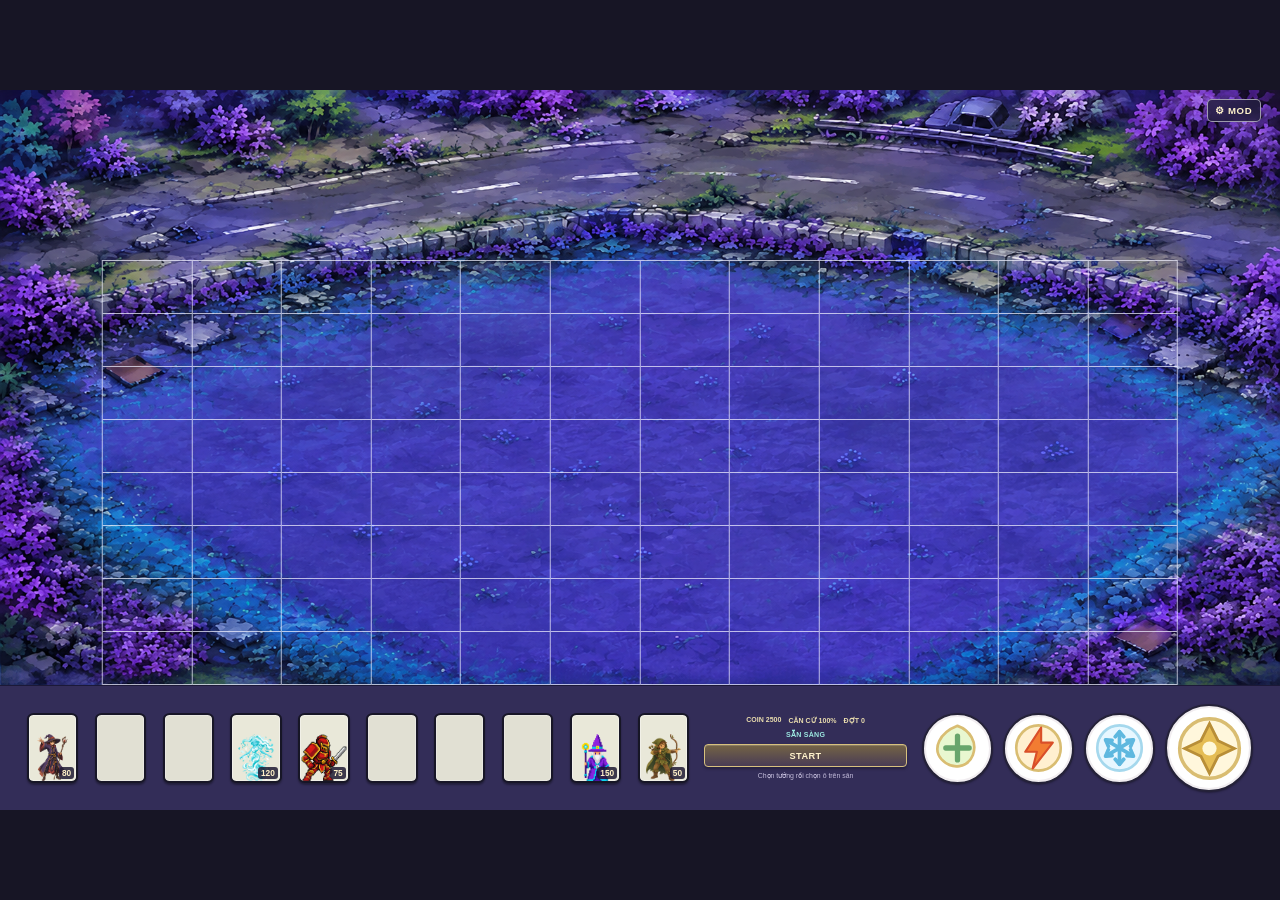
==== index.html @ f4a1e5d3 "V1.0 Ra mắt game dạng thủ thành dành cho mọi người" ====
<!doctype html>
<html lang="vi">
<head>
  <meta charset="utf-8">
  <meta name="viewport" content="width=device-width, initial-scale=1">
  <meta name="theme-color" content="#332d58">
  <title>LAST BLOOM</title>
  <link rel="stylesheet" href="css/style.css">
</head>
<body>
  <main class="game-shell" aria-label="LAST BLOOM">
    <section class="game-screen" id="gameScreen">
      <div class="battlefield-art" aria-hidden="true"></div>
      <button class="mod-toggle" id="modToggle" type="button" aria-haspopup="dialog" aria-controls="modOverlay">⚙ MOD</button>
      <div class="road-zone" id="roadZone" aria-label="Khu vực xuất hiện zombie"></div>
      <div class="battle-zone" id="battleZone" aria-label="Khu vực chiến đấu">
        <div class="battle-grid" id="battleGrid" aria-label="Lưới chiến đấu 12 cột 8 hàng"></div>
        <div class="units-layer" id="unitsLayer" aria-label="Nhân vật trên sân"></div>
      </div>
      <div class="effects-layer" id="effectsLayer" aria-hidden="true"></div>
      <div class="combat-message" id="combatMessage" aria-live="polite"></div>
    </section>
    <div class="mod-overlay" id="modOverlay" hidden>
      <section class="mod-dialog" role="dialog" aria-modal="true" aria-labelledby="modTitle">
        <div class="mod-heading">
          <div><small>LAST BLOOM · CONFIG</small><h1 id="modTitle">MENU MOD</h1></div>
          <button class="mod-close" id="modClose" type="button" aria-label="Đóng menu">×</button>
        </div>
        <form id="modForm">
          <section class="mod-section">
            <h2>TÀI NGUYÊN & CĂN CỨ</h2>
            <div class="mod-fields" id="modGlobalFields"></div>
          </section>
          <section class="mod-section">
            <h2>KỸ NĂNG CHỦ ĐỘNG</h2>
            <div class="mod-skills" id="modSkillFields"></div>
          </section>
          <section class="mod-section">
            <h2>HIỆU ỨNG TƯỚNG / QUÁI</h2>
            <div class="mod-skills" id="modEffectFields"></div>
          </section>
          <p class="mod-error" id="modError" role="alert" aria-live="polite"></p>
          <div class="mod-actions">
            <button class="mod-reset" id="modReset" type="button">MẶC ĐỊNH</button>
            <button class="mod-apply" type="submit">ÁP DỤNG</button>
          </div>
        </form>
      </section>
    </div>
    <div class="mod-overlay" id="upgradeOverlay" hidden>
      <section class="mod-dialog upgrade-dialog" role="dialog" aria-modal="true" aria-labelledby="upgradeTitle">
        <div class="mod-heading">
          <div><small>CHIẾN BINH · NÂNG CẤP</small><h1 id="upgradeTitle">UPGRADE</h1></div>
          <button class="mod-close" id="upgradeClose" type="button" aria-label="Đóng nâng cấp">×</button>
        </div>
        <p id="upgradeCharacter"></p>
        <label class="mod-field" for="upgradeAttribute">Chọn thuộc tính
          <select id="upgradeAttribute">
            <option value="hp">HP +10%</option>
            <option value="atk">ATK +6%</option>
            <option value="def">DEF +8%</option>
            <option value="sa">SA +10%</option>
            <option value="rc">RC +10%</option>
          </select>
        </label>
        <p id="upgradeCost"></p>
        <p class="mod-error" id="upgradeError" role="alert"></p>
        <div class="mod-actions">
          <button class="mod-apply" id="upgradeApply" type="button">UPGRADE</button>
        </div>
      </section>
    </div>

    <footer class="command-bar">
      <div class="unit-tray" id="unitTray" aria-label="Thanh chọn nhân vật"></div>
      <div class="center-controls">
        <div class="resource-line">
          <span id="coinValue">COIN 2500</span>
          <span id="baseValue">CĂN CỨ 100%</span>
          <span id="waveValue">ĐỢT 0</span>
        </div>
        <span class="round-status" id="roundStatus">SẴN SÀNG</span>
        <button class="wave-button" id="waveButton" type="button">START</button>
        <button class="skip-button" id="skipButton" type="button" hidden>SKIP · 30</button>
        <div class="helper-text" id="helperText">Chọn tướng rồi chọn ô trên sân</div>
      </div>
      <div class="skill-tray" id="skillTray" aria-label="Thanh kỹ năng"></div>
    </footer>
  </main>
  <script src="js/config.js"></script>
  <script src="js/game.js"></script>
</body>
</html>
---- css/style.css ----
:root {
  --screen-ratio: 16 / 9;
  --road-height: 28.5%;
  --grid-width: 84.1%;
  --grid-height: 100%;
  --grid-top: 28.5%;
  --grid-columns: 12;
  --grid-rows: 8;
  --ui-height: 17.32%;
  --ui-bg: #332d58;
  --grid-line: rgba(242, 241, 255, .72);
  --panel-slot: #e9e8d9;
}
* { box-sizing: border-box; }
html, body { width: 100%; height: 100%; margin: 0; }
body { display: grid; place-items: center; overflow: hidden; background: #171525; font-family: Georgia, "Times New Roman", serif; }
button { font: inherit; }
.game-shell {
  position: relative; width: min(100vw, calc(100vh * 16 / 9)); aspect-ratio: var(--screen-ratio);
  max-height: 100vh; overflow: hidden; background: #29264c; isolation: isolate;
}
.game-screen { position: absolute; inset: 0 0 var(--ui-height); overflow: hidden; background: #25234a; }
.battlefield-art { position: absolute; inset: 0; background: url("../assets/backgrounds/battlefield.png") center / 100% 100% no-repeat; pointer-events: none; }
.road-zone { position: absolute; inset: 0 0 auto; height: var(--road-height); pointer-events: auto; z-index: 3; }
.battle-zone { position: absolute; inset: var(--grid-top) 0 0; z-index: 2; }
.battle-grid {
  position: absolute; left: 50%; top: 0; width: var(--grid-width); height: var(--grid-height); transform: translateX(-50%);
  display: grid; grid-template-columns: repeat(var(--grid-columns), minmax(0, 1fr));
  grid-template-rows: repeat(var(--grid-rows), minmax(0, 1fr));
  border-top: 1px solid var(--grid-line); border-left: 1px solid var(--grid-line);
}
.grid-cell {
  position: relative; min-width: 0; min-height: 0; padding: 0; border: 0;
  border-right: 1px solid var(--grid-line); border-bottom: 1px solid var(--grid-line);
  background: transparent; cursor: crosshair;
}
.grid-cell:hover { background: rgba(235, 231, 255, .13); }
.grid-cell.valid-cell { background: rgba(147, 225, 198, .12); }
.grid-cell.invalid-cell { cursor: not-allowed; }
.units-layer {
  position: absolute; left: 50%; top: 0; width: var(--grid-width); height: var(--grid-height);
  transform: translateX(-50%); pointer-events: none; z-index: 4;
}
.placed-unit {
  position: absolute; display: block; padding: 0; margin: 0; border: 0; background: transparent;
  transform: translateX(-50%); cursor: pointer; pointer-events: auto; overflow: visible;
}
.placed-unit img { display: block; width: 100%; height: 100%; object-fit: contain; object-position: center bottom; user-select: none; pointer-events: none; }
.unit-health { position: absolute; left: 8%; right: 8%; bottom: 1%; height: 4px; background: rgba(25,22,39,.9); border: 1px solid rgba(15,14,30,.8); }
.unit-health > i { display: block; height: 100%; background: #79d36d; }
.placed-unit.selected-unit { filter: drop-shadow(0 0 5px #fff1a4); }
.enemy {
  position: absolute; transform: translateX(-50%); height: 64%; width: auto; aspect-ratio: 1 / 1;
  display: flex; align-items: flex-end; justify-content: center; pointer-events: none;
}
.enemy img { width: 100%; height: 100%; object-fit: contain; object-position: center bottom; }
.enemy-health { position: absolute; left: 6%; right: 6%; bottom: -5px; height: 4px; background: rgba(25,22,39,.85); }
.enemy-health > i { display: block; height: 100%; background: #d75b64; }
.enemy .unit-effects { top: 2%; }
.effects-layer { position: absolute; inset: 0; z-index: 7; overflow: hidden; pointer-events: none; }
.battle-projectile {
  position: absolute; width: 60px; height: 60px; object-fit: contain;
  filter: drop-shadow(0 0 7px #9fffea99); pointer-events: none; user-select: none;
}
.battle-projectile.ultimate-projectile {
  width: 92px; height: 92px; filter: drop-shadow(0 0 12px #fff3aacc);
}
.skill-impact {
  position: absolute; width: 28px; height: 28px; transform: translate(-50%, -50%);
  border: 2px solid #a7fff0; border-radius: 50%; box-shadow: 0 0 12px #9fffea;
  animation: impact-pulse .6s ease-out forwards;
}
@keyframes impact-pulse { from { opacity: .9; scale: .35; } to { opacity: 0; scale: 1.8; } }
.unit-effects {
  position: absolute; left: 50%; top: 3%; transform: translateX(-50%); z-index: 2;
  padding: 1px 3px; border-radius: 3px; background: #241e39d9; color: #fff0a8;
  font: 700 clamp(6px, .48vw, 8px) Arial, sans-serif; white-space: nowrap;
}
.unit-upgrade {
  position: absolute; z-index: 3; top: 2%; right: 2%; min-width: 22px; padding: 2px 3px;
  border: 1px solid #f5e5a0; border-radius: 4px; background: #302541d9; color: #fff0b0;
  font: 700 clamp(6px, .48vw, 8px) Arial, sans-serif; cursor: pointer; pointer-events: auto;
}
.unit-upgrade:hover { background: #665439; }
.combat-message {
  position: absolute; z-index: 8; left: 50%; top: 31%; transform: translateX(-50%);
  min-width: 22%; max-width: 55%; padding: .45em .9em; border: 1px solid rgba(255,255,255,.34);
  border-radius: 4px; background: rgba(35,29,67,.84); color: #fff4dc; font: 600 clamp(9px, .85vw, 14px) Arial, sans-serif;
  text-align: center; opacity: 0; transition: opacity .18s; pointer-events: none;
}
.combat-message.visible { opacity: 1; }
.command-bar {
  position: absolute; inset: auto 0 0; height: var(--ui-height); display: flex; align-items: center;
  justify-content: space-between; padding: 1.1% 2.1%; background: var(--ui-bg); border-top: 1px solid rgba(14,12,35,.6); z-index: 10;
}
.unit-tray { height: 82%; width: 54%; display: grid; grid-template-columns: repeat(10, minmax(0, 1fr)); gap: 2.5%; align-items: center; }
.unit-card {
  position: relative; display: block; height: 90%; min-width: 0; padding: 0; overflow: hidden;
  border: 2px solid #171626; border-radius: 13% / 8%; background: var(--panel-slot);
  box-shadow: inset 0 0 0 1px rgba(255,255,255,.35), 0 2px 2px rgba(0,0,0,.35); cursor: pointer;
}
.unit-card:disabled { cursor: default; opacity: .96; }
.unit-card img { width: 100%; height: 100%; display: block; object-fit: contain; object-position: center bottom; pointer-events: none; }
.unit-card.active { outline: 3px solid #f1d78b; outline-offset: 1px; }
.unit-cost {
  position: absolute; right: 2px; bottom: 2px; padding: 1px 3px; border-radius: 3px;
  background: rgba(29,25,49,.84); color: #fff1c8; font: 700 clamp(7px, .65vw, 10px) Arial, sans-serif;
}
.center-controls { width: 18%; min-width: 0; display: flex; flex-direction: column; align-items: center; justify-content: center; gap: 5px; color: #f5edcf; }
.resource-line { width: 100%; display: flex; flex-wrap: wrap; justify-content: center; gap: 2px 7px; color: #e9dcae; font: 700 clamp(6px, .55vw, 9px) Arial, sans-serif; white-space: nowrap; }
.round-status { color: #9ce8e1; font: 700 clamp(6px, .55vw, 9px) Arial, sans-serif; letter-spacing: .04em; text-align: center; }
.wave-button {
  width: 92%; padding: .58em .35em; border: 1px solid #d7c17e; border-radius: 4px;
  background: linear-gradient(#756445, #493c55); color: #fff2cb; font: 700 clamp(8px, .72vw, 12px) Arial, sans-serif;
  letter-spacing: .04em; cursor: pointer; box-shadow: inset 0 1px rgba(255,255,255,.16), 0 2px 3px rgba(0,0,0,.28);
}
.wave-button:hover:not(:disabled) { filter: brightness(1.14); }
.wave-button:disabled { opacity: .7; cursor: default; }
.skip-button {
  width: 92%; padding: .48em .35em; border: 1px solid #8ce8de; border-radius: 4px;
  background: linear-gradient(#315c65, #243e56); color: #effff7;
  font: 700 clamp(7px, .66vw, 11px) Arial, sans-serif; letter-spacing: .04em; cursor: pointer;
}
.skip-button:hover { filter: brightness(1.15); }
.skip-button[hidden] { display: none; }
.helper-text { width: 100%; text-align: center; color: #c4bddb; font: clamp(6px, .54vw, 9px) Arial, sans-serif; line-height: 1.2; }
.skill-tray { height: 90%; width: 27%; display: flex; align-items: center; justify-content: space-between; gap: 3%; }
.skill-button {
  position: relative; width: 24%; aspect-ratio: 1; padding: 2%; border-radius: 50%; border: 2px solid #252238;
  background: #fff; box-shadow: inset 0 0 0 2px #f1edf0, 0 1px 2px rgba(0,0,0,.35); overflow: hidden; cursor: pointer;
}
.skill-button img { display: block; width: 100%; height: 100%; object-fit: contain; pointer-events: none; }
.skill-button:last-child { width: 30%; }
.skill-button:disabled { cursor: default; filter: grayscale(.7); opacity: .72; }
.skill-cooldown {
  position: absolute; inset: 0; display: grid; place-items: center; background: rgba(29,26,49,.72);
  color: #fff; font: 700 clamp(9px, 1vw, 15px) Arial, sans-serif; opacity: 0; pointer-events: none;
}
.skill-button.cooling .skill-cooldown { opacity: 1; }
.mod-toggle {
  position: absolute; z-index: 9; top: 1.5%; right: 1.5%; padding: .5em .8em; border: 1px solid rgba(255,255,255,.55);
  border-radius: 5px; background: rgba(37,32,66,.82); color: #fff3cc; font: 700 clamp(8px, .75vw, 12px) Arial, sans-serif;
  letter-spacing: .06em; cursor: pointer; backdrop-filter: blur(4px);
}
.mod-toggle:hover, .mod-close:hover, .mod-reset:hover, .mod-apply:hover { filter: brightness(1.15); }
.mod-overlay[hidden] { display: none; }
.mod-overlay {
  position: absolute; z-index: 20; inset: 0; display: grid; place-items: center; padding: 3%;
  background: rgba(12,10,27,.76); backdrop-filter: blur(5px);
}
.mod-dialog {
  width: min(620px, 94%); max-height: 92%; overflow: auto; padding: clamp(14px, 2.2vw, 26px);
  border: 1px solid rgba(223,216,255,.48); border-radius: 12px; background: linear-gradient(145deg,#39315f,#201b3d);
  color: #f7f3ff; box-shadow: 0 16px 55px rgba(0,0,0,.52); font-family: Arial, sans-serif;
}
.mod-heading { display: flex; align-items: flex-start; justify-content: space-between; gap: 16px; margin-bottom: 15px; }
.mod-heading small { color: #9ce8e1; font-size: 9px; font-weight: 700; letter-spacing: .18em; }
.mod-heading h1 { margin: 4px 0 0; font-size: clamp(18px, 2vw, 24px); letter-spacing: .09em; }
.mod-close { width: 32px; height: 32px; padding: 0; border: 1px solid #ffffff44; border-radius: 50%; background: #ffffff10; color: white; font-size: 23px; cursor: pointer; }
.mod-section { margin: 12px 0 17px; }
.mod-section h2 { margin: 0 0 9px; color: #e5d79f; font-size: 10px; letter-spacing: .12em; }
.mod-fields { display: grid; grid-template-columns: repeat(2, minmax(0, 1fr)); gap: 9px; }
.mod-field { min-width: 0; display: grid; gap: 5px; color: #d3cde5; font-size: 10px; }
.mod-field input { width: 100%; min-width: 0; padding: 8px; border: 1px solid #ffffff36; border-radius: 5px; outline: none; background: #17142c; color: #fff; font: 600 13px Arial, sans-serif; }
.mod-field select { width: 100%; min-width: 0; padding: 8px; border: 1px solid #ffffff36; border-radius: 5px; outline: none; background: #17142c; color: #fff; font: 600 13px Arial, sans-serif; }
.mod-field input:focus { border-color: #7de1db; box-shadow: 0 0 0 2px #7de1db33; }
.mod-field select:focus { border-color: #7de1db; box-shadow: 0 0 0 2px #7de1db33; }
.mod-skills { display: grid; gap: 8px; }
.mod-skill-row { padding: 9px; border: 1px solid #ffffff20; border-radius: 7px; background: #ffffff08; }
.mod-skill-row h3 { margin: 0 0 8px; color: #c4f1ed; font-size: 11px; }
.mod-skill-fields { display: grid; grid-template-columns: repeat(3, minmax(0, 1fr)); gap: 8px; }
.mod-effect-fields { display: grid; grid-template-columns: repeat(4, minmax(0, 1fr)); gap: 8px; }
.mod-error { min-height: 1.2em; margin: 8px 0; color: #ff9a9f; font-size: 11px; }
.mod-actions { display: flex; justify-content: flex-end; gap: 8px; }
.mod-reset, .mod-apply { padding: 9px 13px; border: 1px solid #ffffff40; border-radius: 5px; font: 700 10px Arial, sans-serif; letter-spacing: .06em; cursor: pointer; }
.mod-reset { background: #ffffff12; color: #f1eaff; }
.mod-apply { border-color: transparent; background: linear-gradient(90deg,#c7b1ff,#74e2db); color: #201b3d; }
.upgrade-dialog { width: min(440px, 94%); }
.upgrade-dialog > p { color: #d3cde5; font: 12px Arial, sans-serif; }
@media (max-aspect-ratio: 16/9) { .game-shell { width: 100vw; } }
@media (max-width: 520px) {
  .mod-dialog { width: 100%; max-height: 96%; }
  .mod-fields { grid-template-columns: 1fr; }
  .mod-skill-fields { grid-template-columns: repeat(2, minmax(0, 1fr)); }
  .mod-effect-fields { grid-template-columns: repeat(2, minmax(0, 1fr)); }
}
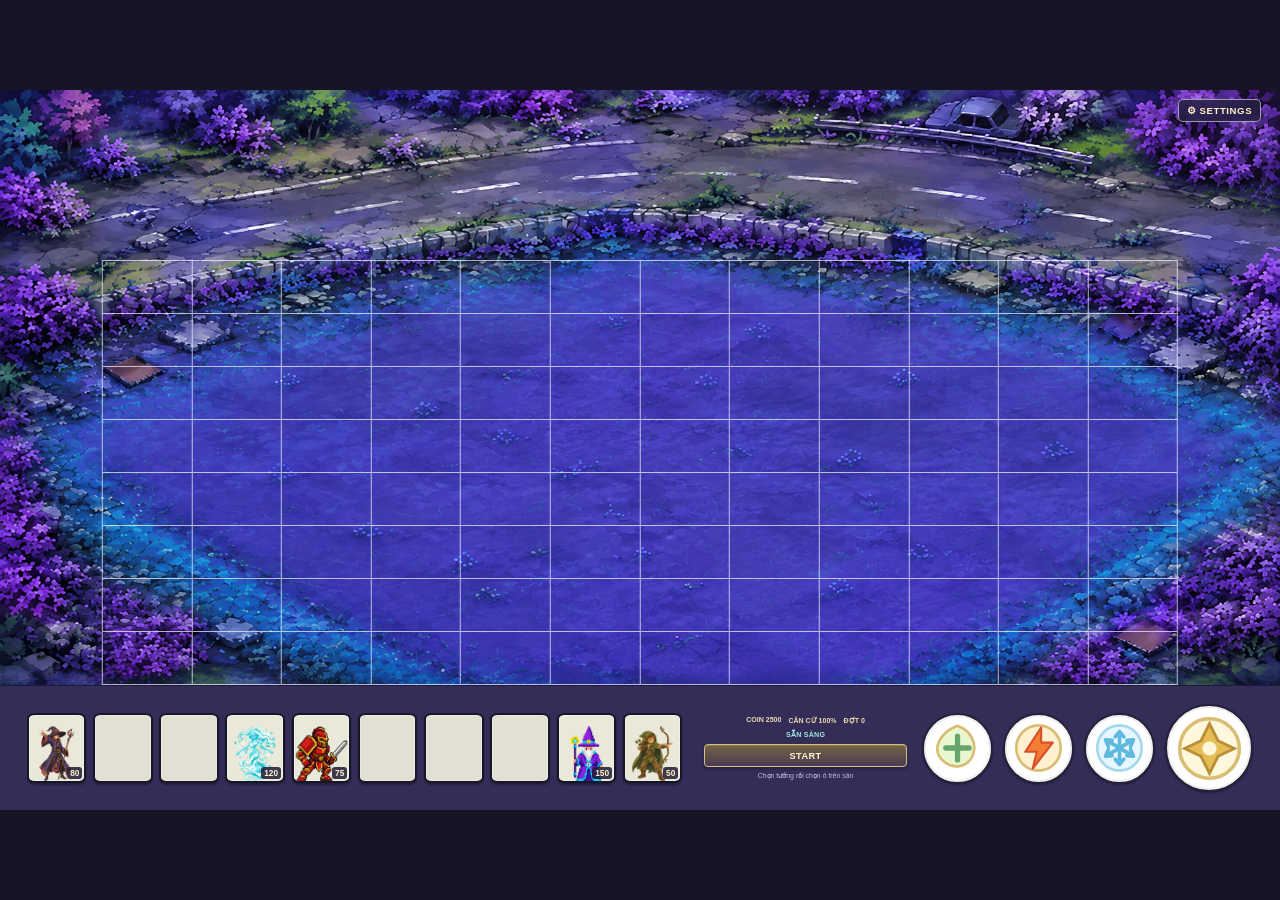
==== commit da770c71: "Update V1.5 sửa lỗi và thêm cơ chế mới" ====
--- a/index.html
+++ b/index.html
@@ -11,7 +11,7 @@
   <main class="game-shell" aria-label="LAST BLOOM">
     <section class="game-screen" id="gameScreen">
       <div class="battlefield-art" aria-hidden="true"></div>
-      <button class="mod-toggle" id="modToggle" type="button" aria-haspopup="dialog" aria-controls="modOverlay">⚙ MOD</button>
+      <button class="mod-toggle" id="modToggle" type="button" aria-haspopup="dialog" aria-controls="modOverlay">⚙ SETTINGS</button>
       <div class="road-zone" id="roadZone" aria-label="Khu vực xuất hiện zombie"></div>
       <div class="battle-zone" id="battleZone" aria-label="Khu vực chiến đấu">
         <div class="battle-grid" id="battleGrid" aria-label="Lưới chiến đấu 12 cột 8 hàng"></div>
@@ -21,30 +21,86 @@
       <div class="combat-message" id="combatMessage" aria-live="polite"></div>
     </section>
     <div class="mod-overlay" id="modOverlay" hidden>
-      <section class="mod-dialog" role="dialog" aria-modal="true" aria-labelledby="modTitle">
+      <section class="mod-dialog settings-dialog" role="dialog" aria-modal="true" aria-labelledby="modTitle">
         <div class="mod-heading">
-          <div><small>LAST BLOOM · CONFIG</small><h1 id="modTitle">MENU MOD</h1></div>
+          <div><small>LAST BLOOM · SETTINGS</small><h1 id="modTitle">MENU SETTINGS</h1></div>
           <button class="mod-close" id="modClose" type="button" aria-label="Đóng menu">×</button>
         </div>
-        <form id="modForm">
-          <section class="mod-section">
-            <h2>TÀI NGUYÊN & CĂN CỨ</h2>
-            <div class="mod-fields" id="modGlobalFields"></div>
-          </section>
-          <section class="mod-section">
-            <h2>KỸ NĂNG CHỦ ĐỘNG</h2>
-            <div class="mod-skills" id="modSkillFields"></div>
-          </section>
-          <section class="mod-section">
-            <h2>HIỆU ỨNG TƯỚNG / QUÁI</h2>
-            <div class="mod-skills" id="modEffectFields"></div>
-          </section>
-          <p class="mod-error" id="modError" role="alert" aria-live="polite"></p>
-          <div class="mod-actions">
-            <button class="mod-reset" id="modReset" type="button">MẶC ĐỊNH</button>
-            <button class="mod-apply" type="submit">ÁP DỤNG</button>
+        <nav class="settings-nav" aria-label="Danh mục cài đặt">
+          <button type="button" data-settings-tab="characters">CHARACTER MANAGEMENT</button>
+          <button type="button" data-settings-tab="monsters">MONSTER MANAGEMENT</button>
+          <button type="button" data-settings-tab="skills">SKILL MANAGEMENT</button>
+          <button type="button" data-settings-tab="mods">MOD MANAGEMENT</button>
+          <button type="button" data-settings-tab="game">GAME SETTINGS</button>
+        </nav>
+        <section class="settings-page" id="entityManagementPanel" hidden>
+          <div class="management-toolbar">
+            <div>
+              <h2 id="managementTitle"></h2>
+              <p id="managementDescription"></p>
+            </div>
+            <button class="mod-reset" id="managementRestoreDefaults" type="button">KHÔI PHỤC MẶC ĐỊNH</button>
+            <button class="mod-apply" id="managementAdd" type="button">THÊM MỚI</button>
           </div>
-        </form>
+          <p class="management-notice" id="managementNotice" role="status" aria-live="polite"></p>
+          <p class="mod-error" id="managementError" role="alert" aria-live="polite"></p>
+          <div class="management-list" id="managementList"></div>
+          <form id="managementEditor" hidden>
+            <div class="management-fields" id="managementFields"></div>
+            <p class="mod-error" id="managementFormError" role="alert" aria-live="polite"></p>
+            <div class="mod-actions">
+              <button class="mod-reset" id="managementCancel" type="button">HỦY</button>
+              <button class="mod-apply" type="submit">LƯU</button>
+            </div>
+          </form>
+          <div class="mod-actions management-apply-row" id="managementApplyRow" hidden>
+            <button class="mod-apply" id="applySavedData" type="button">ÁP DỤNG CHO TRẬN MỚI</button>
+          </div>
+        </section>
+        <section class="settings-page" id="modManagementPanel" hidden>
+          <div class="management-toolbar">
+            <div>
+              <h2>MOD MANAGEMENT</h2>
+              <p>Mod đã cài được lưu riêng; các mod đang bật áp dụng theo thứ tự trong danh sách.</p>
+            </div>
+            <button class="mod-apply" id="modAdd" type="button">THÊM MOD</button>
+          </div>
+          <p class="management-notice" id="modManagementNotice" role="status" aria-live="polite"></p>
+          <p class="mod-error" id="modManagementError" role="alert" aria-live="polite"></p>
+          <div class="management-list" id="modManagementList"></div>
+          <form id="modEditor" hidden>
+            <div class="management-fields" id="modFields"></div>
+            <p class="mod-error" id="modFormError" role="alert" aria-live="polite"></p>
+            <div class="mod-actions">
+              <button class="mod-reset" id="modCancel" type="button">HỦY</button>
+              <button class="mod-apply" type="submit">LƯU MOD</button>
+            </div>
+          </form>
+          <div class="mod-actions management-apply-row" id="modApplyRow" hidden>
+            <button class="mod-apply" id="applyMods" type="button">ÁP DỤNG MOD CHO TRẬN MỚI</button>
+          </div>
+        </section>
+        <section class="settings-page" id="gameSettingsPanel" hidden>
+          <form id="modForm">
+            <section class="mod-section">
+              <h2>TÀI NGUYÊN & CĂN CỨ</h2>
+              <div class="mod-fields" id="modGlobalFields"></div>
+            </section>
+            <section class="mod-section">
+              <h2>KỸ NĂNG CHỦ ĐỘNG</h2>
+              <div class="mod-skills" id="modSkillFields"></div>
+            </section>
+            <section class="mod-section">
+              <h2>HIỆU ỨNG TƯỚNG / QUÁI</h2>
+              <div class="mod-skills" id="modEffectFields"></div>
+            </section>
+            <p class="mod-error" id="modError" role="alert" aria-live="polite"></p>
+            <div class="mod-actions">
+              <button class="mod-reset" id="modReset" type="button">MẶC ĐỊNH</button>
+              <button class="mod-apply" type="submit">ÁP DỤNG</button>
+            </div>
+          </form>
+        </section>
       </section>
     </div>
     <div class="mod-overlay" id="upgradeOverlay" hidden>
@@ -88,6 +144,7 @@
     </footer>
   </main>
   <script src="js/config.js"></script>
+  <script src="js/management.js"></script>
   <script src="js/game.js"></script>
 </body>
 </html>
--- a/css/style.css
+++ b/css/style.css
@@ -93,9 +93,9 @@
   position: absolute; inset: auto 0 0; height: var(--ui-height); display: flex; align-items: center;
   justify-content: space-between; padding: 1.1% 2.1%; background: var(--ui-bg); border-top: 1px solid rgba(14,12,35,.6); z-index: 10;
 }
-.unit-tray { height: 82%; width: 54%; display: grid; grid-template-columns: repeat(10, minmax(0, 1fr)); gap: 2.5%; align-items: center; }
+.unit-tray { height: 82%; width: 54%; display: flex; gap: 1%; align-items: center; overflow-x: auto; scrollbar-width: thin; }
 .unit-card {
-  position: relative; display: block; height: 90%; min-width: 0; padding: 0; overflow: hidden;
+  position: relative; display: block; flex: 0 0 9%; height: 90%; min-width: 30px; padding: 0; overflow: hidden;
   border: 2px solid #171626; border-radius: 13% / 8%; background: var(--panel-slot);
   box-shadow: inset 0 0 0 1px rgba(255,255,255,.35), 0 2px 2px rgba(0,0,0,.35); cursor: pointer;
 }
@@ -177,10 +177,50 @@
 .mod-apply { border-color: transparent; background: linear-gradient(90deg,#c7b1ff,#74e2db); color: #201b3d; }
 .upgrade-dialog { width: min(440px, 94%); }
 .upgrade-dialog > p { color: #d3cde5; font: 12px Arial, sans-serif; }
+.settings-dialog { width: min(920px, 96%); }
+.settings-nav { display: flex; flex-wrap: wrap; gap: 6px; margin: 0 0 16px; }
+.settings-nav button {
+  flex: 1 1 145px; padding: 9px 8px; border: 1px solid #ffffff30; border-radius: 5px;
+  background: #ffffff0d; color: #d3cde5; font: 700 9px Arial, sans-serif; letter-spacing: .04em; cursor: pointer;
+}
+.settings-nav button.active { border-color: #7de1db; background: #7de1db22; color: #c4f1ed; }
+.settings-page[hidden] { display: none; }
+.management-toolbar { display: flex; align-items: center; justify-content: space-between; gap: 12px; margin: 8px 0; }
+.management-toolbar h2 { margin: 0 0 5px; color: #e5d79f; font-size: 12px; letter-spacing: .08em; }
+.management-toolbar p { margin: 0; color: #c4bddb; font: 11px/1.4 Arial, sans-serif; }
+.management-notice { min-height: 1.2em; color: #9ce8e1; font: 11px Arial, sans-serif; }
+.management-list { display: grid; gap: 7px; max-height: 48vh; overflow: auto; }
+.management-row {
+  display: flex; align-items: center; justify-content: space-between; gap: 12px; padding: 9px;
+  border: 1px solid #ffffff20; border-radius: 7px; background: #ffffff08;
+}
+.management-row-summary { min-width: 0; display: grid; gap: 4px; color: #c4bddb; font: 10px Arial, sans-serif; }
+.management-row-summary strong { color: #f7f3ff; font-size: 12px; }
+.management-row-summary p { margin: 0; overflow-wrap: anywhere; }
+.management-row-actions { display: flex; flex-wrap: wrap; align-items: center; justify-content: flex-end; gap: 6px; }
+.management-row-actions button { min-width: 48px; }
+.management-delete {
+  padding: 9px 13px; border: 1px solid #c57d82; border-radius: 5px; background: #7e363e55;
+  color: #ffc2c4; font: 700 10px Arial, sans-serif; letter-spacing: .04em; cursor: pointer;
+}
+.management-fields { display: grid; grid-template-columns: repeat(3, minmax(0, 1fr)); gap: 9px; }
+.management-skills { grid-column: 1 / -1; display: flex; flex-wrap: wrap; gap: 8px 14px; margin: 0; border: 1px solid #ffffff24; border-radius: 6px; }
+.management-skills legend { color: #d3cde5; font: 10px Arial, sans-serif; }
+.management-check { display: inline-flex; align-items: center; gap: 5px; color: #d3cde5; font: 10px Arial, sans-serif; }
+.management-check input { accent-color: #7de1db; }
+.management-json-label { grid-column: 1 / -1; }
+.management-json {
+  width: 100%; min-height: 180px; padding: 10px; resize: vertical; border: 1px solid #ffffff36;
+  border-radius: 5px; background: #17142c; color: #fff; font: 12px/1.45 Consolas, monospace;
+}
+.management-json-help { grid-column: 1 / -1; margin: -4px 0 8px; color: #c4bddb; font: 10px/1.4 Arial, sans-serif; }
+.management-apply-row { margin-top: 12px; }
 @media (max-aspect-ratio: 16/9) { .game-shell { width: 100vw; } }
 @media (max-width: 520px) {
   .mod-dialog { width: 100%; max-height: 96%; }
   .mod-fields { grid-template-columns: 1fr; }
   .mod-skill-fields { grid-template-columns: repeat(2, minmax(0, 1fr)); }
   .mod-effect-fields { grid-template-columns: repeat(2, minmax(0, 1fr)); }
-}
+  .management-fields { grid-template-columns: repeat(2, minmax(0, 1fr)); }
+  .management-row { align-items: flex-start; flex-direction: column; }
+}
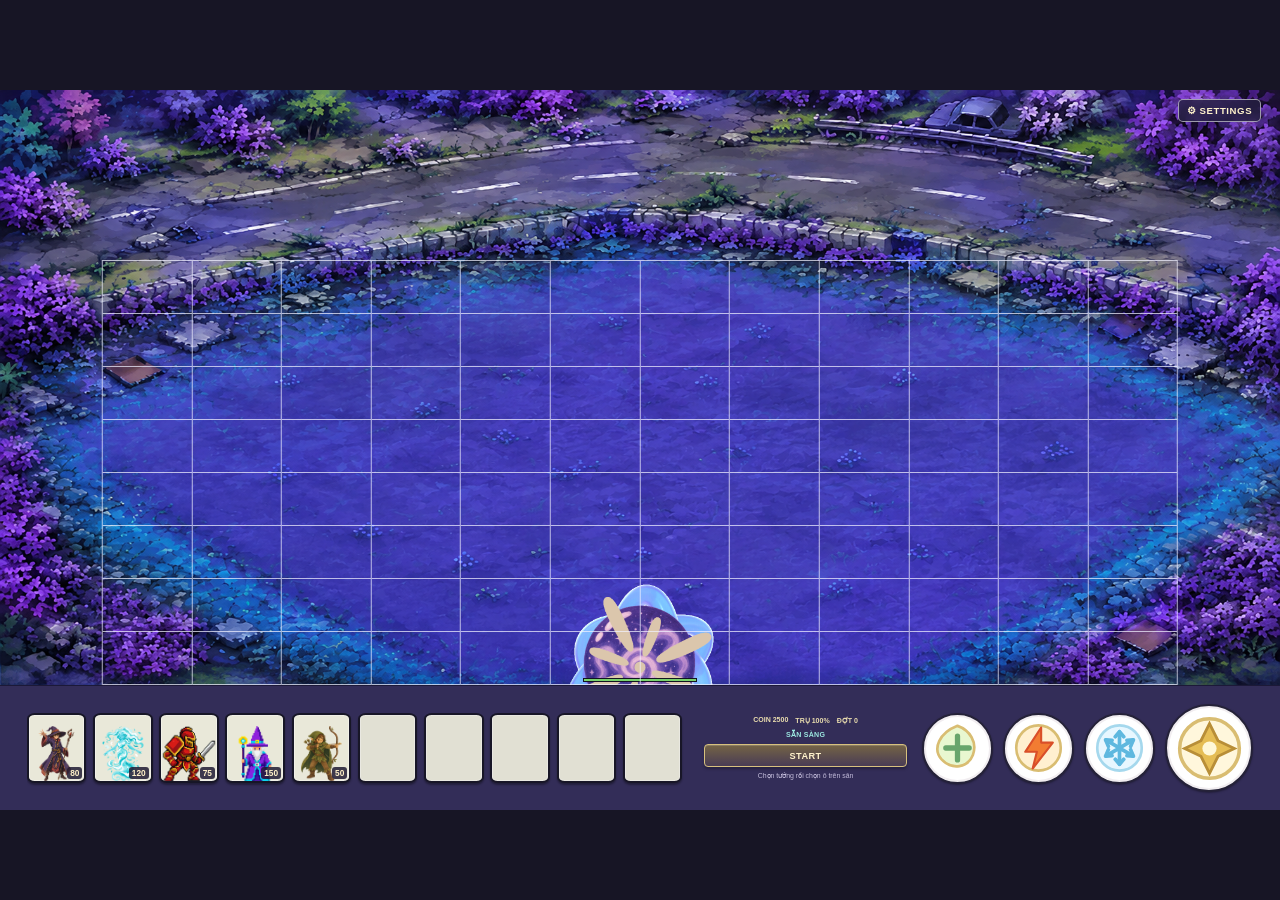
==== commit b3bd240d: "Update for V1_1.5.2 Nâng cấp và bổ sung một số phần chơi, yêu, sửa nhiều lỗi không nhỏ." ====
--- a/index.html
+++ b/index.html
@@ -14,6 +14,10 @@
       <button class="mod-toggle" id="modToggle" type="button" aria-haspopup="dialog" aria-controls="modOverlay">⚙ SETTINGS</button>
       <div class="road-zone" id="roadZone" aria-label="Khu vực xuất hiện zombie"></div>
       <div class="battle-zone" id="battleZone" aria-label="Khu vực chiến đấu">
+        <div class="base-tower" id="baseTower" role="img" aria-label="Trụ phe người">
+          <img src="assets/town/hometown.gif" alt="Trụ phe người">
+          <span class="tower-health" aria-hidden="true"><i id="towerHealth"></i></span>
+        </div>
         <div class="battle-grid" id="battleGrid" aria-label="Lưới chiến đấu 12 cột 8 hàng"></div>
         <div class="units-layer" id="unitsLayer" aria-label="Nhân vật trên sân"></div>
       </div>
@@ -83,7 +87,7 @@
         <section class="settings-page" id="gameSettingsPanel" hidden>
           <form id="modForm">
             <section class="mod-section">
-              <h2>TÀI NGUYÊN & CĂN CỨ</h2>
+              <h2>TÀI NGUYÊN & TRỤ PHE NGƯỜI</h2>
               <div class="mod-fields" id="modGlobalFields"></div>
             </section>
             <section class="mod-section">
@@ -100,6 +104,16 @@
               <button class="mod-apply" type="submit">ÁP DỤNG</button>
             </div>
           </form>
+          <section class="mod-section" aria-labelledby="idleAnimationTitle">
+            <h2 id="idleAnimationTitle">HIỆU ỨNG NHÂN VẬT</h2>
+            <label class="mod-field animation-frequency" for="idleAnimationFrequency">
+              <span>Nhịp nhấp nhô: <output id="idleAnimationFrequencyValue" for="idleAnimationFrequency">2</output> lần/giây</span>
+              <input id="idleAnimationFrequency" type="range" min="0.3" max="3" step="0.1" value="2">
+            </label>
+            <p class="animation-setting-help" id="idleAnimationStatus" role="status" aria-live="polite">
+              Áp dụng cho tướng và quái; thay đổi được lưu tự động.
+            </p>
+          </section>
         </section>
       </section>
     </div>
@@ -132,7 +146,7 @@
       <div class="center-controls">
         <div class="resource-line">
           <span id="coinValue">COIN 2500</span>
-          <span id="baseValue">CĂN CỨ 100%</span>
+          <span id="baseValue">TRỤ 100%</span>
           <span id="waveValue">ĐỢT 0</span>
         </div>
         <span class="round-status" id="roundStatus">SẴN SÀNG</span>
--- a/css/style.css
+++ b/css/style.css
@@ -25,10 +25,21 @@
 .battle-zone { position: absolute; inset: var(--grid-top) 0 0; z-index: 2; }
 .battle-grid {
   position: absolute; left: 50%; top: 0; width: var(--grid-width); height: var(--grid-height); transform: translateX(-50%);
-  display: grid; grid-template-columns: repeat(var(--grid-columns), minmax(0, 1fr));
+  z-index: 2; display: grid; grid-template-columns: repeat(var(--grid-columns), minmax(0, 1fr));
   grid-template-rows: repeat(var(--grid-rows), minmax(0, 1fr));
   border-top: 1px solid var(--grid-line); border-left: 1px solid var(--grid-line);
 }
+.base-tower {
+  position: absolute; z-index: 1; left: var(--tower-left); top: var(--tower-top);
+  width: var(--tower-width); height: var(--tower-height); display: grid; place-items: end center;
+  pointer-events: none; overflow: hidden;
+}
+.base-tower > img { display: block; width: 100%; height: 100%; object-fit: contain; object-position: center bottom; }
+.tower-health {
+  position: absolute; z-index: 2; left: 18%; right: 18%; bottom: 3%; height: 4px;
+  border: 1px solid rgba(15,14,30,.8); background: rgba(25,22,39,.9);
+}
+.tower-health > i { display: block; width: 100%; height: 100%; background: #79d36d; }
 .grid-cell {
   position: relative; min-width: 0; min-height: 0; padding: 0; border: 0;
   border-right: 1px solid var(--grid-line); border-bottom: 1px solid var(--grid-line);
@@ -45,7 +56,10 @@
   position: absolute; display: block; padding: 0; margin: 0; border: 0; background: transparent;
   transform: translateX(-50%); cursor: pointer; pointer-events: auto; overflow: visible;
 }
-.placed-unit img { display: block; width: 100%; height: 100%; object-fit: contain; object-position: center bottom; user-select: none; pointer-events: none; }
+.placed-unit img {
+  display: block; width: 100%; height: 100%; object-fit: contain; object-position: center bottom;
+  user-select: none; pointer-events: none; animation: idle-bob var(--idle-bob-duration, 500ms) ease-in-out infinite;
+}
 .unit-health { position: absolute; left: 8%; right: 8%; bottom: 1%; height: 4px; background: rgba(25,22,39,.9); border: 1px solid rgba(15,14,30,.8); }
 .unit-health > i { display: block; height: 100%; background: #79d36d; }
 .placed-unit.selected-unit { filter: drop-shadow(0 0 5px #fff1a4); }
@@ -53,7 +67,10 @@
   position: absolute; transform: translateX(-50%); height: 64%; width: auto; aspect-ratio: 1 / 1;
   display: flex; align-items: flex-end; justify-content: center; pointer-events: none;
 }
-.enemy img { width: 100%; height: 100%; object-fit: contain; object-position: center bottom; }
+.enemy img {
+  width: 100%; height: 100%; object-fit: contain; object-position: center bottom;
+  animation: idle-bob var(--idle-bob-duration, 500ms) ease-in-out infinite;
+}
 .enemy-health { position: absolute; left: 6%; right: 6%; bottom: -5px; height: 4px; background: rgba(25,22,39,.85); }
 .enemy-health > i { display: block; height: 100%; background: #d75b64; }
 .enemy .unit-effects { top: 2%; }
@@ -71,6 +88,12 @@
   animation: impact-pulse .6s ease-out forwards;
 }
 @keyframes impact-pulse { from { opacity: .9; scale: .35; } to { opacity: 0; scale: 1.8; } }
+@keyframes idle-bob {
+  0%, 100% { transform: translateY(0) rotate(0); }
+  25% { transform: translateY(-3px) rotate(-1deg); }
+  50% { transform: translateY(-6px) rotate(0); }
+  75% { transform: translateY(-3px) rotate(1deg); }
+}
 .unit-effects {
   position: absolute; left: 50%; top: 3%; transform: translateX(-50%); z-index: 2;
   padding: 1px 3px; border-radius: 3px; background: #241e39d9; color: #fff0a8;
@@ -165,6 +188,9 @@
 .mod-field select { width: 100%; min-width: 0; padding: 8px; border: 1px solid #ffffff36; border-radius: 5px; outline: none; background: #17142c; color: #fff; font: 600 13px Arial, sans-serif; }
 .mod-field input:focus { border-color: #7de1db; box-shadow: 0 0 0 2px #7de1db33; }
 .mod-field select:focus { border-color: #7de1db; box-shadow: 0 0 0 2px #7de1db33; }
+.animation-frequency input[type="range"] { padding: 0; accent-color: #7de1db; cursor: pointer; }
+.animation-frequency output { color: #9ce8e1; font-weight: 700; }
+.animation-setting-help { margin: 7px 0 0; color: #c4bddb; font: 10px/1.4 Arial, sans-serif; }
 .mod-skills { display: grid; gap: 8px; }
 .mod-skill-row { padding: 9px; border: 1px solid #ffffff20; border-radius: 7px; background: #ffffff08; }
 .mod-skill-row h3 { margin: 0 0 8px; color: #c4f1ed; font-size: 11px; }
@@ -224,3 +250,6 @@
   .management-fields { grid-template-columns: repeat(2, minmax(0, 1fr)); }
   .management-row { align-items: flex-start; flex-direction: column; }
 }
+@media (prefers-reduced-motion: reduce) {
+  .placed-unit img, .enemy img { animation: none; }
+}
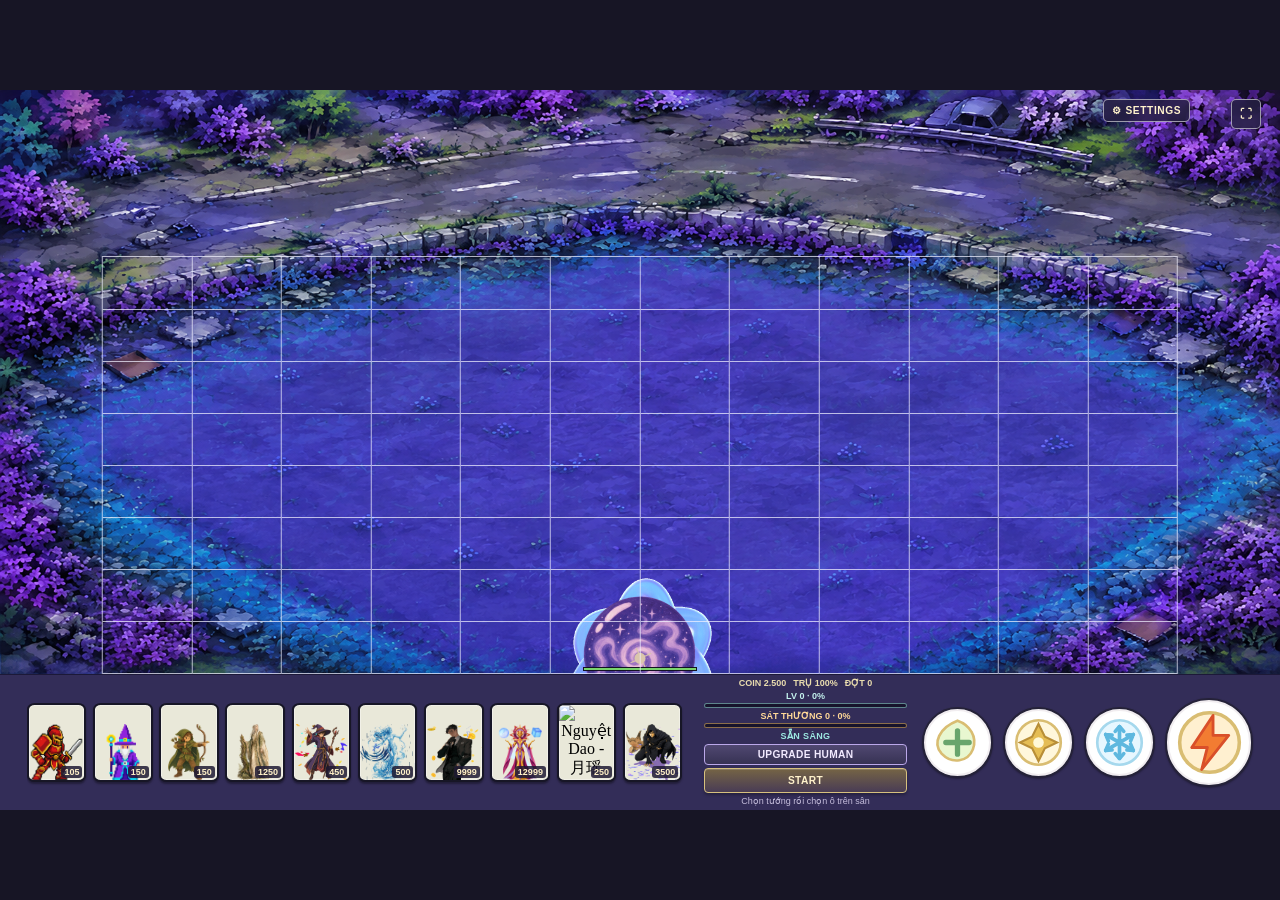
==== commit d385f9f0: "update" ====
--- a/index.html
+++ b/index.html
@@ -12,6 +12,8 @@
     <section class="game-screen" id="gameScreen">
       <div class="battlefield-art" aria-hidden="true"></div>
       <button class="mod-toggle" id="modToggle" type="button" aria-haspopup="dialog" aria-controls="modOverlay">⚙ SETTINGS</button>
+      <button class="fullscreen-toggle" id="fullscreenToggle" type="button"
+        aria-label="Bật toàn màn hình" title="Bật toàn màn hình">⛶</button>
       <div class="road-zone" id="roadZone" aria-label="Khu vực xuất hiện zombie"></div>
       <div class="battle-zone" id="battleZone" aria-label="Khu vực chiến đấu">
         <div class="base-tower" id="baseTower" role="img" aria-label="Trụ phe người">
@@ -114,6 +116,16 @@
               Áp dụng cho tướng và quái; thay đổi được lưu tự động.
             </p>
           </section>
+          <section class="mod-section" aria-labelledby="uiTextSizeTitle">
+            <h2 id="uiTextSizeTitle">HIỂN THỊ</h2>
+            <label class="mod-field animation-frequency" for="uiTextSize">
+              <span>Cỡ chữ giao diện: <output id="uiTextSizeValue" for="uiTextSize">12</output> px</span>
+              <input id="uiTextSize" type="range" min="10" max="16" step="1" value="12">
+            </label>
+            <p class="animation-setting-help" id="uiTextSizeStatus" role="status" aria-live="polite">
+              Dùng nút toàn màn hình để mở rộng game; khung game tự fit màn hình và giữ nguyên tỷ lệ.
+            </p>
+          </section>
         </section>
       </section>
     </div>
@@ -124,20 +136,15 @@
           <button class="mod-close" id="upgradeClose" type="button" aria-label="Đóng nâng cấp">×</button>
         </div>
         <p id="upgradeCharacter"></p>
-        <label class="mod-field" for="upgradeAttribute">Chọn thuộc tính
-          <select id="upgradeAttribute">
-            <option value="hp">HP +10%</option>
-            <option value="atk">ATK +6%</option>
-            <option value="def">DEF +8%</option>
-            <option value="sa">SA +10%</option>
-            <option value="rc">RC +10%</option>
-          </select>
-        </label>
         <p id="upgradeCost"></p>
         <p class="mod-error" id="upgradeError" role="alert"></p>
         <div class="mod-actions">
-          <button class="mod-apply" id="upgradeApply" type="button">UPGRADE</button>
+          <button class="mod-apply" id="upgradeApply" type="button">UPGRADE HUMAN</button>
         </div>
+        <section class="skill-upgrades" aria-labelledby="skillUpgradeTitle">
+          <h2 id="skillUpgradeTitle">NÂNG CẤP KỸ NĂNG</h2>
+          <div id="skillUpgradeList"></div>
+        </section>
       </section>
     </div>
 
@@ -149,7 +156,22 @@
           <span id="baseValue">TRỤ 100%</span>
           <span id="waveValue">ĐỢT 0</span>
         </div>
+        <div class="level-progress" aria-label="Tiến trình vòng">
+          <div class="level-progress-label" id="levelProgressLabel">LV 0 · 0%</div>
+          <div class="level-progress-track" role="progressbar" id="levelProgress"
+            aria-label="Tiến độ tiêu diệt quái" aria-valuemin="0" aria-valuemax="100" aria-valuenow="0">
+            <i id="levelProgressFill"></i>
+          </div>
+        </div>
+        <div class="damage-progress">
+          <div class="damage-progress-label" id="damageProgressLabel">SÁT THƯƠNG 0 · 0%</div>
+          <div class="damage-progress-track" role="progressbar" id="damageProgress"
+            aria-label="Tổng sát thương đã gây trong vòng" aria-valuemin="0" aria-valuemax="100" aria-valuenow="0">
+            <i id="damageProgressFill"></i>
+          </div>
+        </div>
         <span class="round-status" id="roundStatus">SẴN SÀNG</span>
+        <button class="upgrade-open-button" id="upgradeOpen" type="button">UPGRADE HUMAN</button>
         <button class="wave-button" id="waveButton" type="button">START</button>
         <button class="skip-button" id="skipButton" type="button" hidden>SKIP · 30</button>
         <div class="helper-text" id="helperText">Chọn tướng rồi chọn ô trên sân</div>
--- a/css/style.css
+++ b/css/style.css
@@ -6,20 +6,35 @@
   --grid-top: 28.5%;
   --grid-columns: 12;
   --grid-rows: 8;
-  --ui-height: 17.32%;
+  --ui-height: max(17.32%, min(23.5%, 136px));
   --ui-bg: #332d58;
   --grid-line: rgba(242, 241, 255, .72);
   --panel-slot: #e9e8d9;
+  --ui-font-small: 9px;
+  --ui-font-medium: 10px;
+  --ui-font-base: 12px;
+  --ui-font-large: 15px;
 }
 * { box-sizing: border-box; }
 html, body { width: 100%; height: 100%; margin: 0; }
 body { display: grid; place-items: center; overflow: hidden; background: #171525; font-family: Georgia, "Times New Roman", serif; }
 button { font: inherit; }
 .game-shell {
-  position: relative; width: min(100vw, calc(100vh * 16 / 9)); aspect-ratio: var(--screen-ratio);
+  position: relative; width: min(100vw, calc(100vh * 16 / 9));
+  height: min(100vh, calc(100vw * 9 / 16)); aspect-ratio: var(--screen-ratio);
   max-height: 100vh; overflow: hidden; background: #29264c; isolation: isolate;
+  width: min(100dvw, calc(100dvh * 16 / 9));
+  height: min(100dvh, calc(100dvw * 9 / 16)); max-height: 100dvh;
 }
 .game-screen { position: absolute; inset: 0 0 var(--ui-height); overflow: hidden; background: #25234a; }
+.game-screen.phase-flash::after {
+  position: absolute; z-index: 18; inset: 0; content: ""; pointer-events: none;
+  background: #fff3c9; animation: demon-phase-flash 2s ease-out forwards;
+}
+@keyframes demon-phase-flash {
+  0%, 28%, 58%, 82% { opacity: .78; }
+  14%, 43%, 70%, 100% { opacity: 0; }
+}
 .battlefield-art { position: absolute; inset: 0; background: url("../assets/backgrounds/battlefield.png") center / 100% 100% no-repeat; pointer-events: none; }
 .road-zone { position: absolute; inset: 0 0 auto; height: var(--road-height); pointer-events: auto; z-index: 3; }
 .battle-zone { position: absolute; inset: var(--grid-top) 0 0; z-index: 2; }
@@ -71,8 +86,13 @@
   width: 100%; height: 100%; object-fit: contain; object-position: center bottom;
   animation: idle-bob var(--idle-bob-duration, 500ms) ease-in-out infinite;
 }
-.enemy-health { position: absolute; left: 6%; right: 6%; bottom: -5px; height: 4px; background: rgba(25,22,39,.85); }
-.enemy-health > i { display: block; height: 100%; background: #d75b64; }
+.enemy-health-bars { position: absolute; left: 6%; right: 6%; bottom: -11px; display: grid; gap: 1px; }
+.enemy-health { display: block; height: 4px; background: rgba(25,22,39,.85); }
+.enemy-health > i { display: block; height: 100%; background: #5a3746; transition: width .08s linear; }
+.enemy-health.phase-current > i { background: #e15c68; }
+.enemy-health.phase-current.second-phase > i { background: #f0bf5a; }
+.enemy-health.phase-pending > i { background: #81d8d0; }
+.enemy-health.phase-pending.second-phase > i { background: #f0bf5a; }
 .enemy .unit-effects { top: 2%; }
 .effects-layer { position: absolute; inset: 0; z-index: 7; overflow: hidden; pointer-events: none; }
 .battle-projectile {
@@ -97,19 +117,13 @@
 .unit-effects {
   position: absolute; left: 50%; top: 3%; transform: translateX(-50%); z-index: 2;
   padding: 1px 3px; border-radius: 3px; background: #241e39d9; color: #fff0a8;
-  font: 700 clamp(6px, .48vw, 8px) Arial, sans-serif; white-space: nowrap;
-}
-.unit-upgrade {
-  position: absolute; z-index: 3; top: 2%; right: 2%; min-width: 22px; padding: 2px 3px;
-  border: 1px solid #f5e5a0; border-radius: 4px; background: #302541d9; color: #fff0b0;
-  font: 700 clamp(6px, .48vw, 8px) Arial, sans-serif; cursor: pointer; pointer-events: auto;
-}
-.unit-upgrade:hover { background: #665439; }
+  font: 700 var(--ui-font-small) Arial, sans-serif; white-space: nowrap;
+}
 .combat-message {
   position: absolute; z-index: 8; left: 50%; top: 31%; transform: translateX(-50%);
   min-width: 22%; max-width: 55%; padding: .45em .9em; border: 1px solid rgba(255,255,255,.34);
   border-radius: 4px; background: rgba(35,29,67,.84); color: #fff4dc; font: 600 clamp(9px, .85vw, 14px) Arial, sans-serif;
-  text-align: center; opacity: 0; transition: opacity .18s; pointer-events: none;
+  font-size: var(--ui-font-base); text-align: center; opacity: 0; transition: opacity .18s; pointer-events: none;
 }
 .combat-message.visible { opacity: 1; }
 .command-bar {
@@ -127,14 +141,29 @@
 .unit-card.active { outline: 3px solid #f1d78b; outline-offset: 1px; }
 .unit-cost {
   position: absolute; right: 2px; bottom: 2px; padding: 1px 3px; border-radius: 3px;
-  background: rgba(29,25,49,.84); color: #fff1c8; font: 700 clamp(7px, .65vw, 10px) Arial, sans-serif;
-}
-.center-controls { width: 18%; min-width: 0; display: flex; flex-direction: column; align-items: center; justify-content: center; gap: 5px; color: #f5edcf; }
-.resource-line { width: 100%; display: flex; flex-wrap: wrap; justify-content: center; gap: 2px 7px; color: #e9dcae; font: 700 clamp(6px, .55vw, 9px) Arial, sans-serif; white-space: nowrap; }
-.round-status { color: #9ce8e1; font: 700 clamp(6px, .55vw, 9px) Arial, sans-serif; letter-spacing: .04em; text-align: center; }
+  background: rgba(29,25,49,.84); color: #fff1c8; font: 700 var(--ui-font-small) Arial, sans-serif;
+}
+.center-controls { width: 18%; min-width: 0; display: flex; flex-direction: column; align-items: center; justify-content: center; gap: 3px; color: #f5edcf; }
+.resource-line { width: 100%; display: flex; flex-wrap: wrap; justify-content: center; gap: 2px 7px; color: #e9dcae; font: 700 var(--ui-font-small) Arial, sans-serif; white-space: nowrap; }
+.round-status { color: #9ce8e1; font: 700 var(--ui-font-small) Arial, sans-serif; letter-spacing: .04em; text-align: center; }
+.level-progress { width: 92%; display: grid; gap: 2px; }
+.level-progress-label { color: #c4f1ed; font: 700 var(--ui-font-small) Arial, sans-serif; text-align: center; }
+.level-progress-track { height: 5px; overflow: hidden; border: 1px solid #9ce8e188; border-radius: 4px; background: #17142c; }
+.level-progress-track > i { display: block; width: 0; height: 100%; background: linear-gradient(90deg, #7de1db, #ead17a); transition: width .2s ease; }
+.damage-progress { width: 92%; display: grid; gap: 2px; }
+.damage-progress-label { color: #ffd897; font: 700 var(--ui-font-small) Arial, sans-serif; text-align: center; }
+.damage-progress-track { height: 5px; overflow: hidden; border: 1px solid #f1bd6688; border-radius: 4px; background: #17142c; }
+.damage-progress-track > i { display: block; width: 0; height: 100%; background: linear-gradient(90deg, #f3a34e, #f3db72); transition: width .2s ease; }
+.upgrade-open-button {
+  width: 92%; padding: .42em .3em; border: 1px solid #bba8e9; border-radius: 4px;
+  background: linear-gradient(#504871, #373254); color: #f2eaff;
+  font: 700 var(--ui-font-medium) Arial, sans-serif; letter-spacing: .03em; cursor: pointer;
+}
+.upgrade-open-button:hover { filter: brightness(1.15); }
+.upgrade-open-button:disabled { opacity: .62; cursor: default; }
 .wave-button {
   width: 92%; padding: .58em .35em; border: 1px solid #d7c17e; border-radius: 4px;
-  background: linear-gradient(#756445, #493c55); color: #fff2cb; font: 700 clamp(8px, .72vw, 12px) Arial, sans-serif;
+  background: linear-gradient(#756445, #493c55); color: #fff2cb; font: 700 var(--ui-font-medium) Arial, sans-serif;
   letter-spacing: .04em; cursor: pointer; box-shadow: inset 0 1px rgba(255,255,255,.16), 0 2px 3px rgba(0,0,0,.28);
 }
 .wave-button:hover:not(:disabled) { filter: brightness(1.14); }
@@ -142,11 +171,11 @@
 .skip-button {
   width: 92%; padding: .48em .35em; border: 1px solid #8ce8de; border-radius: 4px;
   background: linear-gradient(#315c65, #243e56); color: #effff7;
-  font: 700 clamp(7px, .66vw, 11px) Arial, sans-serif; letter-spacing: .04em; cursor: pointer;
+  font: 700 var(--ui-font-medium) Arial, sans-serif; letter-spacing: .04em; cursor: pointer;
 }
 .skip-button:hover { filter: brightness(1.15); }
 .skip-button[hidden] { display: none; }
-.helper-text { width: 100%; text-align: center; color: #c4bddb; font: clamp(6px, .54vw, 9px) Arial, sans-serif; line-height: 1.2; }
+.helper-text { width: 100%; text-align: center; color: #c4bddb; font: var(--ui-font-small) Arial, sans-serif; line-height: 1.2; }
 .skill-tray { height: 90%; width: 27%; display: flex; align-items: center; justify-content: space-between; gap: 3%; }
 .skill-button {
   position: relative; width: 24%; aspect-ratio: 1; padding: 2%; border-radius: 50%; border: 2px solid #252238;
@@ -157,14 +186,22 @@
 .skill-button:disabled { cursor: default; filter: grayscale(.7); opacity: .72; }
 .skill-cooldown {
   position: absolute; inset: 0; display: grid; place-items: center; background: rgba(29,26,49,.72);
-  color: #fff; font: 700 clamp(9px, 1vw, 15px) Arial, sans-serif; opacity: 0; pointer-events: none;
+  color: #fff; font: 700 var(--ui-font-large) Arial, sans-serif; opacity: 0; pointer-events: none;
 }
 .skill-button.cooling .skill-cooldown { opacity: 1; }
 .mod-toggle {
-  position: absolute; z-index: 9; top: 1.5%; right: 1.5%; padding: .5em .8em; border: 1px solid rgba(255,255,255,.55);
-  border-radius: 5px; background: rgba(37,32,66,.82); color: #fff3cc; font: 700 clamp(8px, .75vw, 12px) Arial, sans-serif;
+  position: absolute; z-index: 9; top: 1.5%; right: 7%; padding: .5em .8em; border: 1px solid rgba(255,255,255,.55);
+  border-radius: 5px; background: rgba(37,32,66,.82); color: #fff3cc; font: 700 var(--ui-font-medium) Arial, sans-serif;
   letter-spacing: .06em; cursor: pointer; backdrop-filter: blur(4px);
 }
+.fullscreen-toggle {
+  position: absolute; z-index: 9; top: 1.5%; right: 1.5%; width: 30px; height: 30px;
+  display: grid; place-items: center; padding: 0; border: 1px solid rgba(255,255,255,.55);
+  border-radius: 5px; background: rgba(37,32,66,.82); color: #fff3cc;
+  font: 700 var(--ui-font-base) Arial, sans-serif; cursor: pointer; backdrop-filter: blur(4px);
+}
+.fullscreen-toggle:hover { filter: brightness(1.15); }
+.fullscreen-toggle:disabled { opacity: .55; cursor: not-allowed; }
 .mod-toggle:hover, .mod-close:hover, .mod-reset:hover, .mod-apply:hover { filter: brightness(1.15); }
 .mod-overlay[hidden] { display: none; }
 .mod-overlay {
@@ -177,69 +214,77 @@
   color: #f7f3ff; box-shadow: 0 16px 55px rgba(0,0,0,.52); font-family: Arial, sans-serif;
 }
 .mod-heading { display: flex; align-items: flex-start; justify-content: space-between; gap: 16px; margin-bottom: 15px; }
-.mod-heading small { color: #9ce8e1; font-size: 9px; font-weight: 700; letter-spacing: .18em; }
+.mod-heading small { color: #9ce8e1; font-size: var(--ui-font-small); font-weight: 700; letter-spacing: .18em; }
 .mod-heading h1 { margin: 4px 0 0; font-size: clamp(18px, 2vw, 24px); letter-spacing: .09em; }
 .mod-close { width: 32px; height: 32px; padding: 0; border: 1px solid #ffffff44; border-radius: 50%; background: #ffffff10; color: white; font-size: 23px; cursor: pointer; }
 .mod-section { margin: 12px 0 17px; }
-.mod-section h2 { margin: 0 0 9px; color: #e5d79f; font-size: 10px; letter-spacing: .12em; }
+.mod-section h2 { margin: 0 0 9px; color: #e5d79f; font-size: var(--ui-font-small); letter-spacing: .12em; }
 .mod-fields { display: grid; grid-template-columns: repeat(2, minmax(0, 1fr)); gap: 9px; }
-.mod-field { min-width: 0; display: grid; gap: 5px; color: #d3cde5; font-size: 10px; }
+.mod-field { min-width: 0; display: grid; gap: 5px; color: #d3cde5; font-size: var(--ui-font-small); }
 .mod-field input { width: 100%; min-width: 0; padding: 8px; border: 1px solid #ffffff36; border-radius: 5px; outline: none; background: #17142c; color: #fff; font: 600 13px Arial, sans-serif; }
 .mod-field select { width: 100%; min-width: 0; padding: 8px; border: 1px solid #ffffff36; border-radius: 5px; outline: none; background: #17142c; color: #fff; font: 600 13px Arial, sans-serif; }
 .mod-field input:focus { border-color: #7de1db; box-shadow: 0 0 0 2px #7de1db33; }
 .mod-field select:focus { border-color: #7de1db; box-shadow: 0 0 0 2px #7de1db33; }
 .animation-frequency input[type="range"] { padding: 0; accent-color: #7de1db; cursor: pointer; }
 .animation-frequency output { color: #9ce8e1; font-weight: 700; }
-.animation-setting-help { margin: 7px 0 0; color: #c4bddb; font: 10px/1.4 Arial, sans-serif; }
+.animation-setting-help { margin: 7px 0 0; color: #c4bddb; font: var(--ui-font-small)/1.4 Arial, sans-serif; }
 .mod-skills { display: grid; gap: 8px; }
 .mod-skill-row { padding: 9px; border: 1px solid #ffffff20; border-radius: 7px; background: #ffffff08; }
-.mod-skill-row h3 { margin: 0 0 8px; color: #c4f1ed; font-size: 11px; }
+.mod-skill-row h3 { margin: 0 0 8px; color: #c4f1ed; font-size: var(--ui-font-medium); }
 .mod-skill-fields { display: grid; grid-template-columns: repeat(3, minmax(0, 1fr)); gap: 8px; }
 .mod-effect-fields { display: grid; grid-template-columns: repeat(4, minmax(0, 1fr)); gap: 8px; }
-.mod-error { min-height: 1.2em; margin: 8px 0; color: #ff9a9f; font-size: 11px; }
+.mod-error { min-height: 1.2em; margin: 8px 0; color: #ff9a9f; font-size: var(--ui-font-medium); }
 .mod-actions { display: flex; justify-content: flex-end; gap: 8px; }
-.mod-reset, .mod-apply { padding: 9px 13px; border: 1px solid #ffffff40; border-radius: 5px; font: 700 10px Arial, sans-serif; letter-spacing: .06em; cursor: pointer; }
+.mod-reset, .mod-apply { padding: 9px 13px; border: 1px solid #ffffff40; border-radius: 5px; font: 700 var(--ui-font-small) Arial, sans-serif; letter-spacing: .06em; cursor: pointer; }
 .mod-reset { background: #ffffff12; color: #f1eaff; }
 .mod-apply { border-color: transparent; background: linear-gradient(90deg,#c7b1ff,#74e2db); color: #201b3d; }
 .upgrade-dialog { width: min(440px, 94%); }
-.upgrade-dialog > p { color: #d3cde5; font: 12px Arial, sans-serif; }
+.upgrade-dialog > p { color: #d3cde5; font: var(--ui-font-base) Arial, sans-serif; }
+.skill-upgrades { margin-top: 16px; }
+.skill-upgrades h2 { margin: 0 0 8px; color: #e5d79f; font: 700 var(--ui-font-medium) Arial, sans-serif; letter-spacing: .08em; }
+.skill-upgrade-list { display: grid; gap: 6px; }
+.skill-upgrade-row { display: grid; grid-template-columns: 1fr auto; align-items: center; gap: 8px; padding: 8px; border: 1px solid #ffffff20; border-radius: 6px; background: #ffffff08; }
+.skill-upgrade-info { display: grid; gap: 3px; color: #c4bddb; font: var(--ui-font-small)/1.35 Arial, sans-serif; }
+.skill-upgrade-info strong { color: #c4f1ed; font-size: var(--ui-font-medium); }
+.skill-upgrade-row button { padding: 7px 9px; white-space: nowrap; }
+.upgrade-open-button { touch-action: manipulation; }
 .settings-dialog { width: min(920px, 96%); }
 .settings-nav { display: flex; flex-wrap: wrap; gap: 6px; margin: 0 0 16px; }
 .settings-nav button {
   flex: 1 1 145px; padding: 9px 8px; border: 1px solid #ffffff30; border-radius: 5px;
-  background: #ffffff0d; color: #d3cde5; font: 700 9px Arial, sans-serif; letter-spacing: .04em; cursor: pointer;
+  background: #ffffff0d; color: #d3cde5; font: 700 var(--ui-font-small) Arial, sans-serif; letter-spacing: .04em; cursor: pointer;
 }
 .settings-nav button.active { border-color: #7de1db; background: #7de1db22; color: #c4f1ed; }
 .settings-page[hidden] { display: none; }
 .management-toolbar { display: flex; align-items: center; justify-content: space-between; gap: 12px; margin: 8px 0; }
-.management-toolbar h2 { margin: 0 0 5px; color: #e5d79f; font-size: 12px; letter-spacing: .08em; }
-.management-toolbar p { margin: 0; color: #c4bddb; font: 11px/1.4 Arial, sans-serif; }
-.management-notice { min-height: 1.2em; color: #9ce8e1; font: 11px Arial, sans-serif; }
+.management-toolbar h2 { margin: 0 0 5px; color: #e5d79f; font-size: var(--ui-font-base); letter-spacing: .08em; }
+.management-toolbar p { margin: 0; color: #c4bddb; font: var(--ui-font-small)/1.4 Arial, sans-serif; }
+.management-notice { min-height: 1.2em; color: #9ce8e1; font: var(--ui-font-small) Arial, sans-serif; }
 .management-list { display: grid; gap: 7px; max-height: 48vh; overflow: auto; }
 .management-row {
   display: flex; align-items: center; justify-content: space-between; gap: 12px; padding: 9px;
   border: 1px solid #ffffff20; border-radius: 7px; background: #ffffff08;
 }
-.management-row-summary { min-width: 0; display: grid; gap: 4px; color: #c4bddb; font: 10px Arial, sans-serif; }
-.management-row-summary strong { color: #f7f3ff; font-size: 12px; }
+.management-row-summary { min-width: 0; display: grid; gap: 4px; color: #c4bddb; font: var(--ui-font-small) Arial, sans-serif; }
+.management-row-summary strong { color: #f7f3ff; font-size: var(--ui-font-base); }
 .management-row-summary p { margin: 0; overflow-wrap: anywhere; }
 .management-row-actions { display: flex; flex-wrap: wrap; align-items: center; justify-content: flex-end; gap: 6px; }
 .management-row-actions button { min-width: 48px; }
 .management-delete {
   padding: 9px 13px; border: 1px solid #c57d82; border-radius: 5px; background: #7e363e55;
-  color: #ffc2c4; font: 700 10px Arial, sans-serif; letter-spacing: .04em; cursor: pointer;
+  color: #ffc2c4; font: 700 var(--ui-font-small) Arial, sans-serif; letter-spacing: .04em; cursor: pointer;
 }
 .management-fields { display: grid; grid-template-columns: repeat(3, minmax(0, 1fr)); gap: 9px; }
 .management-skills { grid-column: 1 / -1; display: flex; flex-wrap: wrap; gap: 8px 14px; margin: 0; border: 1px solid #ffffff24; border-radius: 6px; }
-.management-skills legend { color: #d3cde5; font: 10px Arial, sans-serif; }
-.management-check { display: inline-flex; align-items: center; gap: 5px; color: #d3cde5; font: 10px Arial, sans-serif; }
+.management-skills legend { color: #d3cde5; font: var(--ui-font-small) Arial, sans-serif; }
+.management-check { display: inline-flex; align-items: center; gap: 5px; color: #d3cde5; font: var(--ui-font-small) Arial, sans-serif; }
 .management-check input { accent-color: #7de1db; }
 .management-json-label { grid-column: 1 / -1; }
 .management-json {
   width: 100%; min-height: 180px; padding: 10px; resize: vertical; border: 1px solid #ffffff36;
-  border-radius: 5px; background: #17142c; color: #fff; font: 12px/1.45 Consolas, monospace;
-}
-.management-json-help { grid-column: 1 / -1; margin: -4px 0 8px; color: #c4bddb; font: 10px/1.4 Arial, sans-serif; }
+  border-radius: 5px; background: #17142c; color: #fff; font: var(--ui-font-base)/1.45 Consolas, monospace;
+}
+.management-json-help { grid-column: 1 / -1; margin: -4px 0 8px; color: #c4bddb; font: var(--ui-font-small)/1.4 Arial, sans-serif; }
 .management-apply-row { margin-top: 12px; }
 @media (max-aspect-ratio: 16/9) { .game-shell { width: 100vw; } }
 @media (max-width: 520px) {
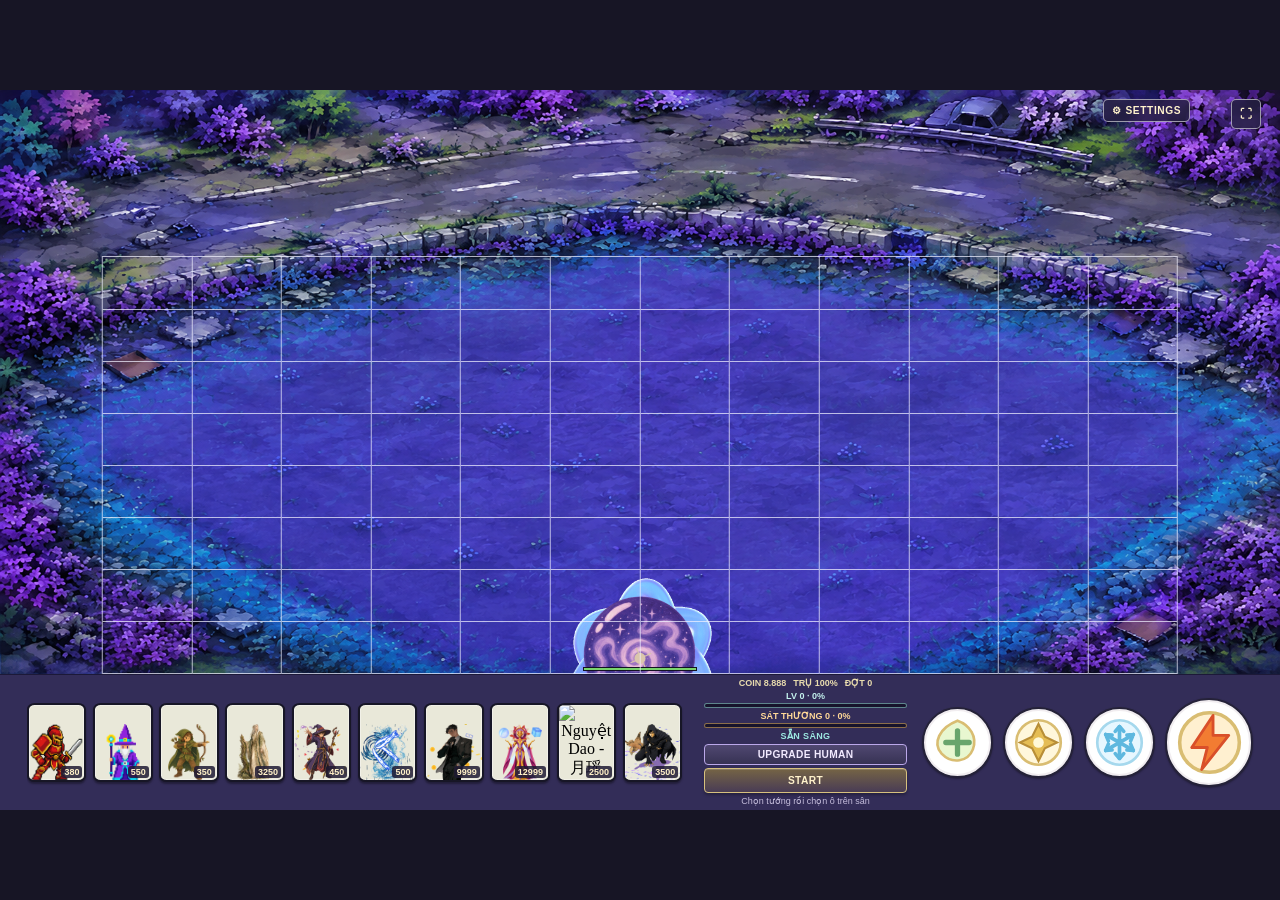
==== commit f43db8ff: "Add multi-slot saves and JSON backups Add five independent save slots with automatic saving, backups" ====
--- a/index.html
+++ b/index.html
@@ -126,6 +126,31 @@
               Dùng nút toàn màn hình để mở rộng game; khung game tự fit màn hình và giữ nguyên tỷ lệ.
             </p>
           </section>
+          <section class="mod-section save-management" aria-labelledby="saveManagementTitle">
+            <h2 id="saveManagementTitle">TIẾN TRÌNH & SAO LƯU CỤC BỘ</h2>
+            <p class="animation-setting-help">Dữ liệu chỉ lưu trên thiết bị này. Game tự lưu và tự tải khi mở lại; chọn slot khác để chơi một tiến trình riêng.</p>
+            <label class="mod-field save-slot-field" for="saveSlotSelect">
+              <span>Slot đang dùng</span>
+              <select id="saveSlotSelect">
+                <option value="slot-1">Slot 1</option>
+                <option value="slot-2">Slot 2</option>
+                <option value="slot-3">Slot 3</option>
+                <option value="slot-4">Slot 4</option>
+                <option value="slot-5">Slot 5</option>
+              </select>
+            </label>
+            <p class="animation-setting-help" id="saveSlotDetails" role="status" aria-live="polite"></p>
+            <p class="animation-setting-help" id="saveStatus" role="status" aria-live="polite">Tiến trình được lưu tự động trên thiết bị.</p>
+            <p class="animation-setting-help" id="backupStatus" role="status" aria-live="polite"></p>
+            <div class="save-actions">
+              <button class="mod-apply" id="saveBackupCreate" type="button">TẠO BACKUP</button>
+              <button class="mod-reset" id="saveBackupRestore" type="button">KHÔI PHỤC BACKUP</button>
+              <button class="mod-reset" id="saveExport" type="button">XUẤT JSON</button>
+              <button class="mod-reset" id="saveImportButton" type="button">NHẬP JSON</button>
+              <input id="saveImportFile" type="file" accept=".json,application/json" hidden>
+              <button class="management-delete" id="saveClearAll" type="button">XÓA MỌI DỮ LIỆU & CHƠI LẠI</button>
+            </div>
+          </section>
         </section>
       </section>
     </div>
--- a/css/style.css
+++ b/css/style.css
@@ -286,6 +286,11 @@
 }
 .management-json-help { grid-column: 1 / -1; margin: -4px 0 8px; color: #c4bddb; font: var(--ui-font-small)/1.4 Arial, sans-serif; }
 .management-apply-row { margin-top: 12px; }
+.save-management { padding-top: 12px; border-top: 1px solid #ffffff24; }
+.save-slot-field { max-width: 240px; margin-top: 10px; }
+.save-actions { display: flex; flex-wrap: wrap; gap: 7px; margin-top: 10px; }
+.save-actions button { padding: 8px 10px; }
+.save-actions button:disabled { cursor: default; opacity: .55; }
 @media (max-aspect-ratio: 16/9) { .game-shell { width: 100vw; } }
 @media (max-width: 520px) {
   .mod-dialog { width: 100%; max-height: 96%; }
@@ -294,6 +299,7 @@
   .mod-effect-fields { grid-template-columns: repeat(2, minmax(0, 1fr)); }
   .management-fields { grid-template-columns: repeat(2, minmax(0, 1fr)); }
   .management-row { align-items: flex-start; flex-direction: column; }
+  .save-actions { align-items: stretch; flex-direction: column; }
 }
 @media (prefers-reduced-motion: reduce) {
   .placed-unit img, .enemy img { animation: none; }
